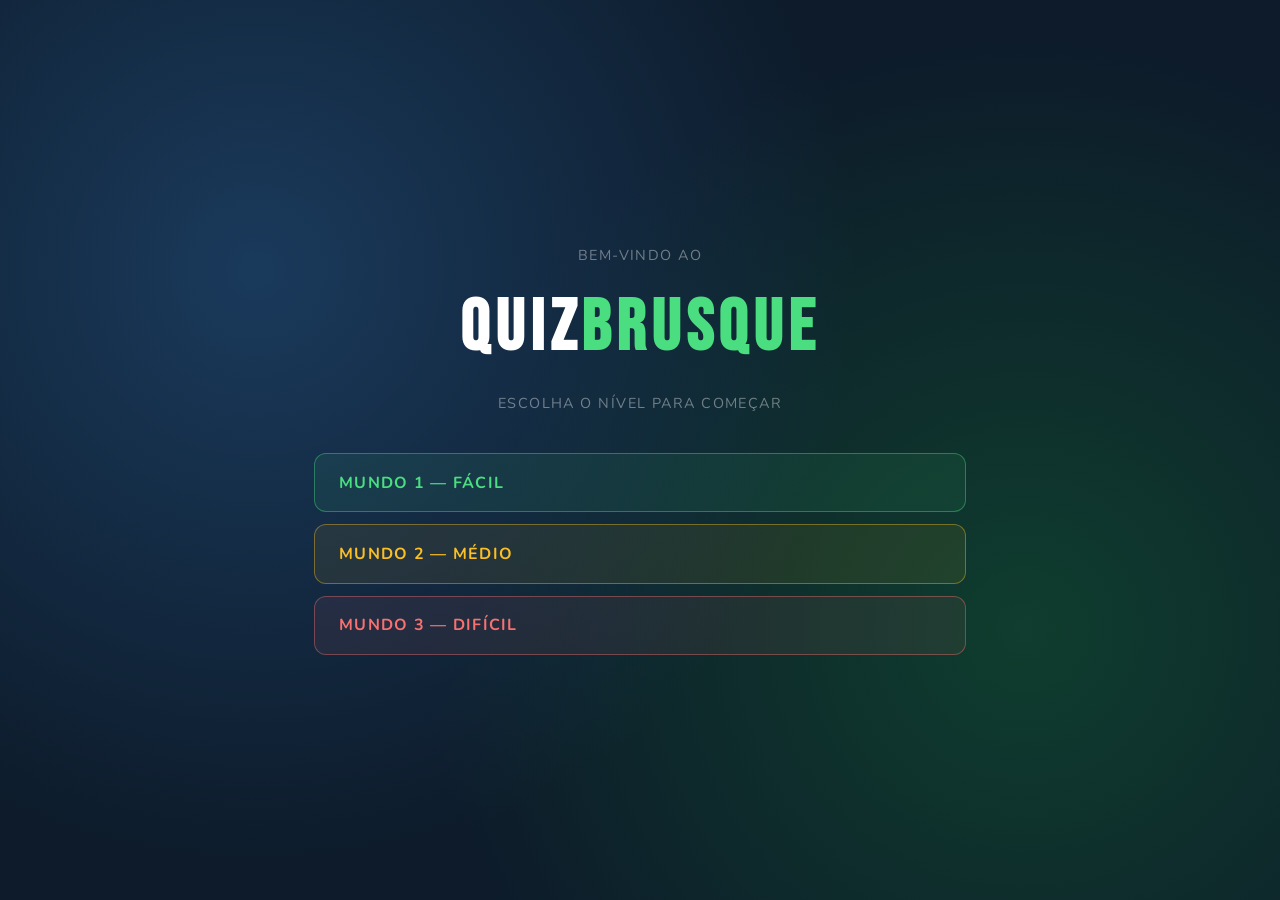
==== main.html @ 00d287b5 "curricularização v.1" ====
<!DOCTYPE html>
<html lang="pt-br">
<head>
    <meta charset="UTF-8">
    <meta name="viewport" content="width=device-width, initial-scale=1.0">
    <title>Quiz Brusque</title>
    <link rel="stylesheet" href="estilos/easy.css">
    <link rel="stylesheet" href="estilos/media-query.css">
</head>
<body>
    <main>
        <p class="subtitulo">BEM-VINDO AO</p>
        <h1 class="titulo-principal">QUIZ<br><span>BRUSQUE</span></h1>
        <p class="subtitulo">ESCOLHA O NÍVEL PARA COMEÇAR</p>

        <div id="contPerguntas" style="margin-top: 1rem;">
            <button class="btn-mundo btn-facil" onclick="iniciarJogo('mundo1.html')">
                 MUNDO 1 — FÁCIL
            </button>
            <button class="btn-mundo btn-medio" onclick="iniciarJogo('mundo2.html')">
                 MUNDO 2 — MÉDIO
            </button>
            <button class="btn-mundo btn-dificil" onclick="iniciarJogo('mundo3.html')">
                 MUNDO 3 — DIFÍCIL
            </button>
        </div>

        <script>
            function iniciarJogo(destino) {
                localStorage.setItem('vida', 3);
                window.location.href = destino;
            }
        </script>
    </main>
</body>
</html>
---- estilos/easy.css ----
@import url('https://fonts.googleapis.com/css2?family=Bebas+Neue&family=Nunito:wght@400;700&display=swap');

* {
    margin: 0;
    padding: 0;
    box-sizing: border-box;
}

body {
    background-color: #0d1b2a;
    background-image: radial-gradient(circle at 20% 30%, #1a3a5c 0%, transparent 50%),
                      radial-gradient(circle at 80% 70%, #0f3d2e 0%, transparent 50%);
    min-height: 100vh;
    display: flex;
    align-items: center;
    justify-content: center;
    font-family: 'Nunito', sans-serif;
    color: #ffffff;
}

main {
    width: 100%;
    max-width: 700px;
    padding: 2rem 1.5rem;
    display: flex;
    flex-direction: column;
    align-items: center;
    gap: 1.5rem;
}

/* TAG DO MUNDO */
.mundo-tag {
    font-family: 'Nunito', sans-serif;
    font-size: 0.85rem;
    font-weight: 700;
    letter-spacing: 0.15em;
    text-transform: uppercase;
    color: #4ade80;
    background: rgba(74, 222, 128, 0.1);
    border: 1px solid rgba(74, 222, 128, 0.3);
    padding: 0.4rem 1.2rem;
    border-radius: 99px;
}

/* CONTADOR DE PERGUNTAS */
.contador {
    font-size: 0.8rem;
    color: rgba(255,255,255,0.4);
    letter-spacing: 0.1em;
}

/* PERGUNTA */
h1 {
    font-family: 'Bebas Neue', sans-serif;
    font-size: clamp(1.6rem, 4vw, 2.4rem);
    text-align: center;
    line-height: 1.2;
    color: #ffffff;
    letter-spacing: 0.05em;
    min-height: 80px;
    display: flex;
    align-items: center;
    justify-content: center;
}

/* VIDAS */
.vidas-container {
    display: flex;
    align-items: center;
    gap: 0.5rem;
    font-size: 0.9rem;
    color: rgba(255,255,255,0.6);
}

.coracao {
    font-size: 1.2rem;
    transition: transform 0.2s;
}

.coracao.perdida {
    filter: grayscale(1);
    opacity: 0.3;
}

/* BOTÕES DE RESPOSTA */
#contPerguntas {
    width: 100%;
    display: flex;
    flex-direction: column;
    gap: 0.75rem;
}

.pergunta {
    width: 100%;
    padding: 1rem 1.5rem;
    background: rgba(255, 255, 255, 0.05);
    border: 1px solid rgba(255, 255, 255, 0.12);
    border-radius: 12px;
    color: #ffffff;
    font-family: 'Nunito', sans-serif;
    font-size: 1rem;
    font-weight: 700;
    letter-spacing: 0.05em;
    cursor: pointer;
    text-align: left;
    transition: background 0.2s, border-color 0.2s, transform 0.1s;
}

.pergunta:hover {
    background: rgba(255, 255, 255, 0.1);
    border-color: rgba(255, 255, 255, 0.3);
    transform: translateX(4px);
}

.pergunta:active {
    transform: scale(0.98);
}

.pergunta.correta {
    background: rgba(74, 222, 128, 0.15);
    border-color: #4ade80;
    color: #4ade80;
}

.pergunta.errada {
    background: rgba(248, 113, 113, 0.15);
    border-color: #f87171;
    color: #f87171;
}

/* BOTÕES DA TELA INICIAL E FINAL */
.btn-mundo {
    width: 100%;
    padding: 1.1rem 1.5rem;
    border-radius: 12px;
    border: 1px solid;
    font-family: 'Nunito', sans-serif;
    font-size: 1rem;
    font-weight: 700;
    letter-spacing: 0.08em;
    cursor: pointer;
    transition: transform 0.15s, background 0.2s;
    text-align: left;
    display: flex;
    align-items: center;
    gap: 0.75rem;
}

.btn-mundo:hover { transform: translateX(4px); }
.btn-mundo:active { transform: scale(0.98); }

.btn-facil {
    background: rgba(74, 222, 128, 0.08);
    border-color: rgba(74, 222, 128, 0.4);
    color: #4ade80;
}
.btn-facil:hover { background: rgba(74, 222, 128, 0.15); }

.btn-medio {
    background: rgba(251, 191, 36, 0.08);
    border-color: rgba(251, 191, 36, 0.4);
    color: #fbbf24;
}
.btn-medio:hover { background: rgba(251, 191, 36, 0.15); }

.btn-dificil {
    background: rgba(248, 113, 113, 0.08);
    border-color: rgba(248, 113, 113, 0.4);
    color: #f87171;
}
.btn-dificil:hover { background: rgba(248, 113, 113, 0.15); }

/* TÍTULO PRINCIPAL (main.html e venceu.html) */
.titulo-principal {
    font-family: 'Bebas Neue', sans-serif;
    font-size: clamp(2.5rem, 8vw, 4.5rem);
    letter-spacing: 0.08em;
    text-align: center;
    line-height: 1;
}

.titulo-principal span {
    color: #4ade80;
}

.subtitulo {
    font-size: 0.9rem;
    color: rgba(255,255,255,0.4);
    text-align: center;
    letter-spacing: 0.1em;
}

/* TELA DE VITÓRIA */
.trofeu {
    font-size: 4rem;
    text-align: center;
}

.btn-reiniciar {
    padding: 1rem 2.5rem;
    background: rgba(74, 222, 128, 0.1);
    border: 1px solid rgba(74, 222, 128, 0.4);
    border-radius: 12px;
    color: #4ade80;
    font-family: 'Nunito', sans-serif;
    font-size: 1rem;
    font-weight: 700;
    letter-spacing: 0.08em;
    cursor: pointer;
    transition: background 0.2s, transform 0.1s;
}

.btn-reiniciar:hover {
    background: rgba(74, 222, 128, 0.2);
    transform: translateY(-2px);
}

/* BARRA DE PROGRESSO */
.barra-container {
    width: 100%;
    height: 4px;
    background: rgba(255,255,255,0.08);
    border-radius: 99px;
    overflow: hidden;
}

.barra-fill {
    height: 100%;
    background: #4ade80;
    border-radius: 99px;
    transition: width 0.4s ease;
}
---- estilos/media-query.css ----
@media (max-width: 480px) {
    main {
        padding: 1.5rem 1rem;
        gap: 1.2rem;
    }

    h1 {
        font-size: 1.4rem;
        min-height: 60px;
    }

    .pergunta {
        font-size: 0.9rem;
        padding: 0.85rem 1.1rem;
    }

    .btn-mundo {
        font-size: 0.9rem;
        padding: 0.9rem 1.1rem;
    }

    .titulo-principal {
        font-size: 2.5rem;
    }
}
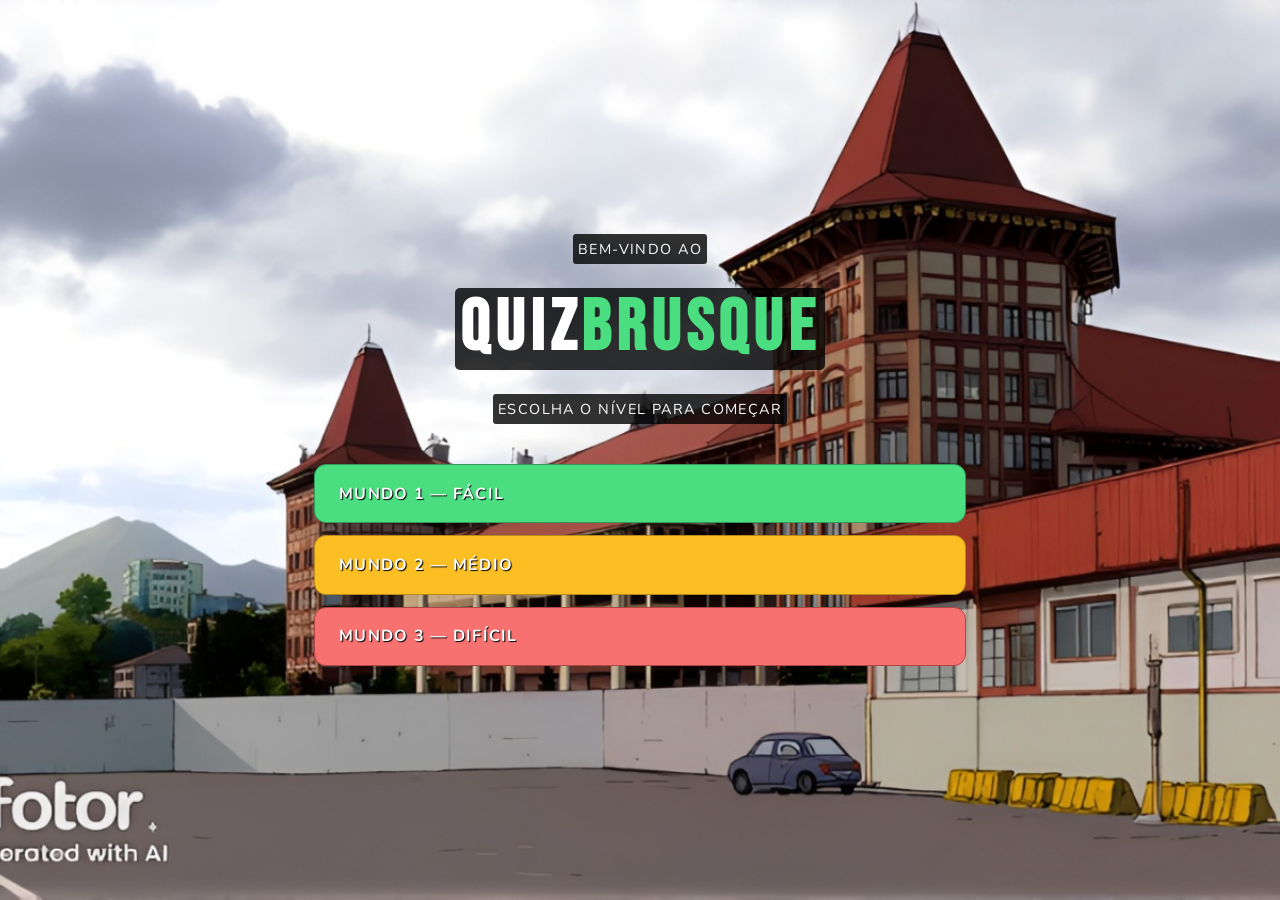
==== commit 0bc965e7: "curricularizacao-v1.3 estilização do terceiro e primeiro mundo" ====
--- a/main.html
+++ b/main.html
@@ -4,7 +4,7 @@
     <meta charset="UTF-8">
     <meta name="viewport" content="width=device-width, initial-scale=1.0">
     <title>Quiz Brusque</title>
-    <link rel="stylesheet" href="estilos/easy.css">
+    <link rel="stylesheet" href="estilos/main.css">
     <link rel="stylesheet" href="estilos/media-query.css">
 </head>
 <body>
--- a/estilos/main.css
+++ b/estilos/main.css
@@ -0,0 +1,245 @@
+@import url('https://fonts.googleapis.com/css2?family=Bebas+Neue&family=Nunito:wght@400;700&display=swap');
+
+* {
+    margin: 0;
+    padding: 0;
+    box-sizing: border-box;
+}
+
+body {
+    background-color: #0d1b2a;
+    background-image: url(../imagens/fundo-fenarreco-1-ghibi\ \(1\).jpg);
+    background-position: top right;
+    background-size: cover;
+    background-repeat: no-repeat;
+    min-height: 100vh;
+    display: flex;
+    align-items: center;
+    justify-content: center;
+    font-family: 'Nunito', sans-serif;
+    color: #ffffff;
+}
+
+main {
+    width: 100%;
+    max-width: 700px;
+    padding: 2rem 1.5rem;
+    display: flex;
+    flex-direction: column;
+    align-items: center;
+    gap: 1.5rem;
+}
+
+/* TAG DO MUNDO */
+.mundo-tag {
+    font-family: 'Nunito', sans-serif;
+    font-size: 0.85rem;
+    font-weight: 700;
+    letter-spacing: 0.15em;
+    text-transform: uppercase;
+    color: white;
+    background: rgba(74, 222, 128, 1);
+    padding: 0.4rem 1.2rem;
+    border-radius: 99px;
+}
+
+/* CONTADOR DE PERGUNTAS */
+.contador {
+    font-size: 0.8rem;
+    color: white);
+    letter-spacing: 0.1em;
+    background-color: rgba(0, 0, 0, 0.800);
+    border-radius: 5px;
+    padding: 5px;
+}
+
+/* PERGUNTA */
+h1 {
+    font-family: 'Bebas Neue', sans-serif;
+    font-size: clamp(1.6rem, 4vw, 2.4rem);
+    text-align: center;
+    line-height: 1.2;
+    color: #ffffff;
+    letter-spacing: 0.05em;
+    min-height: 80px;
+    display: flex;
+    align-items: center;
+    justify-content: center;
+    background-color: rgba(0, 0, 0, 0.800);
+    border-radius: 5px;
+    padding: 5px;
+}
+
+/* VIDAS */
+.vidas-container {
+    display: flex;
+    align-items: center;
+    gap: 0.5rem;
+    font-size: 0.9rem;
+    color: rgba(255,255,255,0.6);
+}
+
+.coracao {
+    font-size: 1.2rem;
+    transition: transform 0.2s;
+}
+
+.coracao.perdida {
+    filter: grayscale(1);
+    opacity: 0.3;
+}
+
+/* BOTÕES DE RESPOSTA */
+#contPerguntas {
+    width: 100%;
+    display: flex;
+    flex-direction: column;
+    gap: 0.75rem;
+}
+
+.pergunta {
+    width: 100%;
+    padding: 1rem 1.5rem;
+    background: rgba(59, 130, 196, 1);
+    border: 1px solid rgba(255, 255, 255, 0.12);
+    border-radius: 12px;
+    color: #ffffff;
+    font-family: 'Nunito', sans-serif;
+    font-size: 1rem;
+    font-weight: 700;
+    letter-spacing: 0.05em;
+    cursor: pointer;
+    text-align: left;
+    transition: background 0.2s, border-color 0.2s, transform 0.1s;
+}
+
+.pergunta:hover {
+    background: rgba(59, 130, 196, 1);
+    border-color: rgba(255, 255, 255, 0.3);
+    transform: translateX(4px);
+}
+
+.pergunta:active {
+    transform: scale(0.98);
+}
+
+.pergunta.correta {
+    background: rgba(74, 222, 128, 1);
+    border-color: #4ade80;
+    color: white;
+}
+
+.pergunta.errada {
+    background: rgba(248, 113, 113, 1);
+    border-color: #f87171;
+    color: white;
+}
+
+/* BOTÕES DA TELA INICIAL E FINAL */
+.btn-mundo {
+    width: 100%;
+    padding: 1.1rem 1.5rem;
+    border-radius: 12px;
+    border: 1px solid;
+    font-family: 'Nunito', sans-serif;
+    font-size: 1rem;
+    font-weight: 700;
+    letter-spacing: 0.08em;
+    cursor: pointer;
+    transition: transform 0.15s, background 0.2s;
+    text-align: left;
+    display: flex;
+    align-items: center;
+    gap: 0.75rem;
+}
+
+.btn-mundo:hover { transform: translateX(4px); }
+.btn-mundo:active { transform: scale(0.98); }
+
+.btn-facil {
+    background: rgba(74, 222, 128, 1);
+    border-color: rgb(51, 153, 88);
+    color: white;
+    text-shadow: 1px 1px 1px black;
+}
+.btn-facil:hover { background: rgba(74, 222, 128, 1); }
+
+.btn-medio {
+    background: rgba(251, 191, 36, 1);
+    border-color: rgb(182, 138, 26);
+    color: white;
+    text-shadow: 1px 1px 1px black;
+}
+.btn-medio:hover { background: rgba(251, 191, 36, 1); }
+
+.btn-dificil {
+    background: rgba(248, 113, 113, 1);
+    border-color: rgb(175, 70, 70);
+    color: white;
+    text-shadow: 1px 1px 1px black;
+}
+.btn-dificil:hover { background: rgba(248, 113, 113, 1); }
+
+/* TÍTULO PRINCIPAL (main.html e venceu.html) */
+.titulo-principal {
+    font-family: 'Bebas Neue', sans-serif;
+    font-size: clamp(2.5rem, 8vw, 4.5rem);
+    letter-spacing: 0.08em;
+    text-align: center;
+    line-height: 1;
+}
+
+.titulo-principal span {
+    color: #4ade80;
+}
+
+.subtitulo {
+    font-size: 0.9rem;
+    color: white;
+    text-align: center;
+    letter-spacing: 0.1em;
+    background-color: rgba(0, 0, 0, 0.800);
+    padding: 5px;
+    border-radius: 3px;
+}
+
+/* TELA DE VITÓRIA */
+.trofeu {
+    font-size: 4rem;
+    text-align: center;
+}
+
+.btn-reiniciar {
+    padding: 1rem 2.5rem;
+    background: rgba(74, 222, 128, 0.1);
+    border: 1px solid rgba(74, 222, 128, 0.4);
+    border-radius: 12px;
+    color: #4ade80;
+    font-family: 'Nunito', sans-serif;
+    font-size: 1rem;
+    font-weight: 700;
+    letter-spacing: 0.08em;
+    cursor: pointer;
+    transition: background 0.2s, transform 0.1s;
+}
+
+.btn-reiniciar:hover {
+    background: rgba(74, 222, 128, 0.2);
+    transform: translateY(-2px);
+}
+
+/* BARRA DE PROGRESSO */
+.barra-container {
+    width: 100%;
+    height: 4px;
+    background: rgba(255,255,255,0.08);
+    border-radius: 99px;
+    overflow: hidden;
+}
+
+.barra-fill {
+    height: 100%;
+    background: #4ade80;
+    border-radius: 99px;
+    transition: width 0.4s ease;
+}
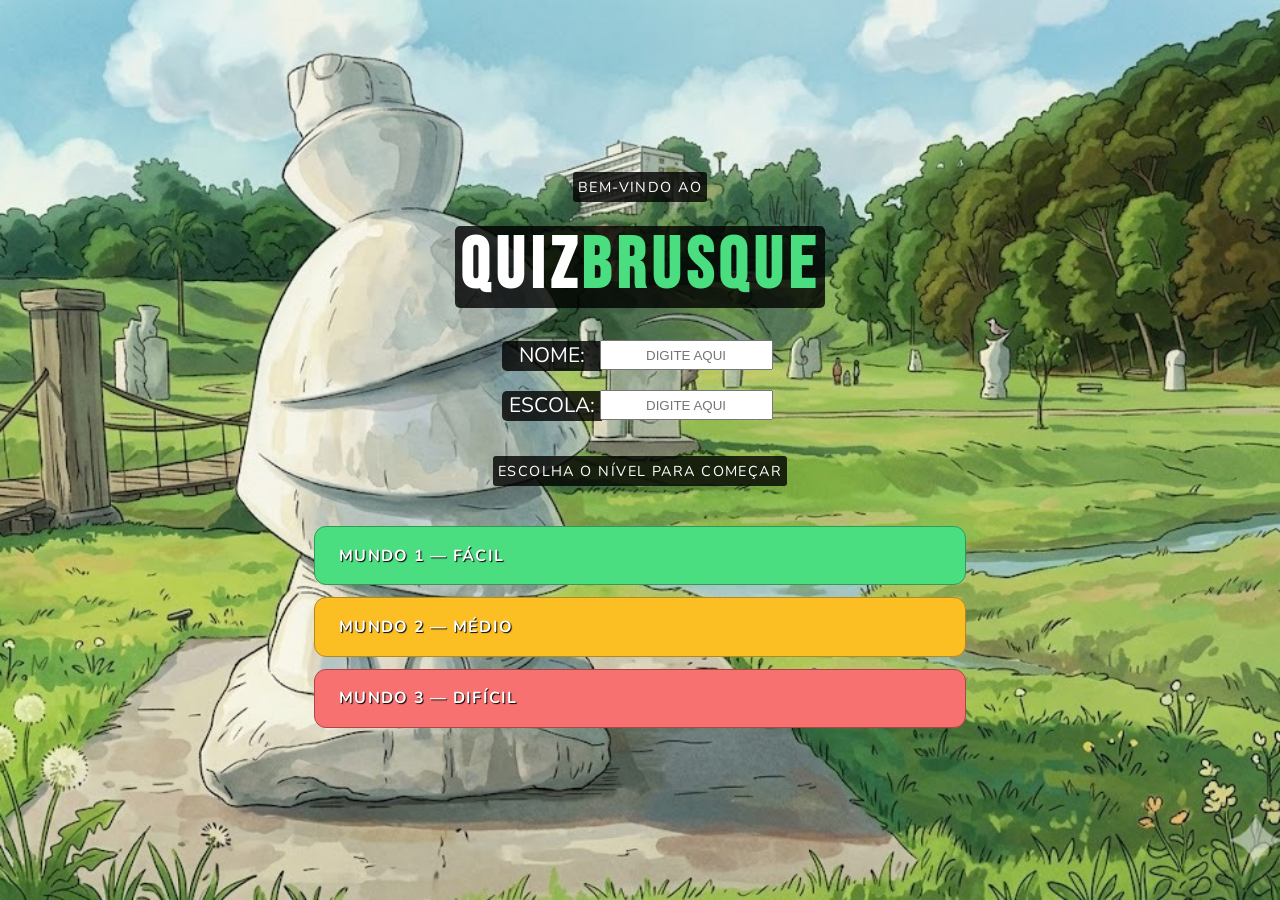
==== commit 82bc636d: "curricularizacao-v.1.7 implementação de formulário" ====
--- a/main.html
+++ b/main.html
@@ -11,6 +11,17 @@
     <main>
         <p class="subtitulo">BEM-VINDO AO</p>
         <h1 class="titulo-principal">QUIZ<br><span>BRUSQUE</span></h1>
+
+        <form action="" method="get">
+
+            <label for="inome">NOME:</label>
+            <input name="nome" id="inome" type="text" placeholder="DIGITE AQUI">
+            <br>
+            <label for="iescola">ESCOLA:</label>
+            <input name="nome" id="iescola" type="text" placeholder="DIGITE AQUI">
+
+        </form>
+
         <p class="subtitulo">ESCOLHA O NÍVEL PARA COMEÇAR</p>
 
         <div id="contPerguntas" style="margin-top: 1rem;">
--- a/estilos/main.css
+++ b/estilos/main.css
@@ -8,8 +8,8 @@
 
 body {
     background-color: #0d1b2a;
-    background-image: url(../imagens/fundo-fenarreco-1-ghibi\ \(1\).jpg);
-    background-position: top right;
+    background-image: url(../imagens/Parque-das-Esculturas-Brusque.png);
+    background-position: top center;
     background-size: cover;
     background-repeat: no-repeat;
     min-height: 100vh;
@@ -68,6 +68,28 @@
     background-color: rgba(0, 0, 0, 0.800);
     border-radius: 5px;
     padding: 5px;
+}
+
+/* FORMULÁRIO */
+
+main label {
+    display: inline-block;
+    font-size: 1.3em;
+    background-color: rgba(0, 0, 0, 0.800);
+    border-radius: 5px 0px 0px 5px;
+    margin: -6px;
+    width: 100px;
+    height: 30px;
+    text-align: center;
+}
+
+main input{
+    position: relative;
+    bottom: 2px;
+    display: inline-block;
+    margin: 10px 0px;
+    height: 30px;
+    text-align: center;
 }
 
 /* VIDAS */
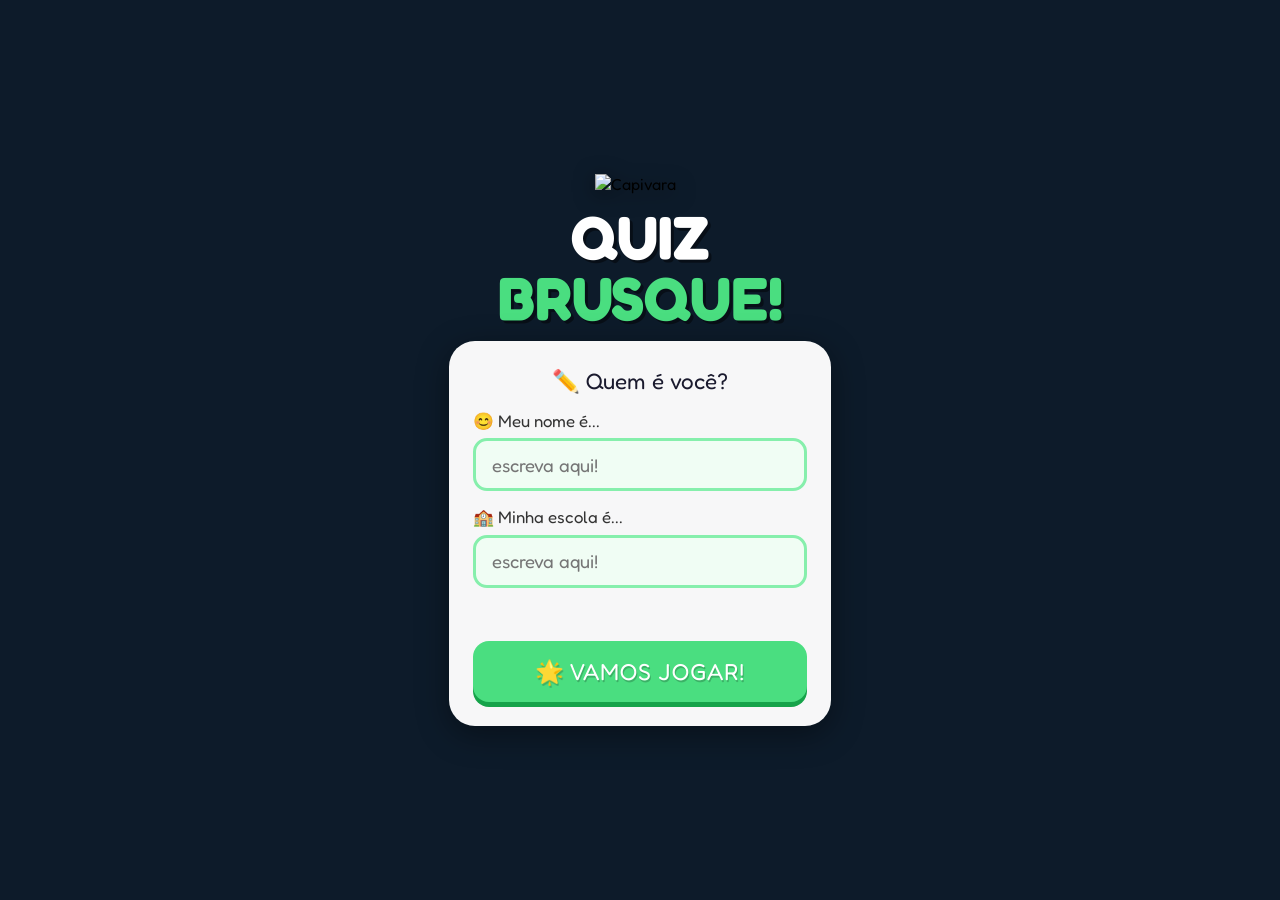
==== commit e936adac: "curricularização v2.0" ====
--- a/main.html
+++ b/main.html
@@ -1,47 +1,82 @@
 <!DOCTYPE html>
 <html lang="pt-br">
+
 <head>
     <meta charset="UTF-8">
     <meta name="viewport" content="width=device-width, initial-scale=1.0">
     <title>Quiz Brusque</title>
     <link rel="stylesheet" href="estilos/main.css">
     <link rel="stylesheet" href="estilos/media-query.css">
+    <style>
+        main {
+            animation: fadeInUp 0.6s ease both;
+        }
+
+        @keyframes fadeInUp {
+            from {
+                opacity: 0;
+                transform: translateY(24px);
+            }
+
+            to {
+                opacity: 1;
+                transform: translateY(0);
+            }
+        }
+
+        body.saindo main {
+            animation: fadeOutUp 0.45s ease both;
+        }
+
+        @keyframes fadeOutUp {
+            from {
+                opacity: 1;
+                transform: translateY(0);
+            }
+
+            to {
+                opacity: 0;
+                transform: translateY(-20px);
+            }
+        }
+    </style>
 </head>
+
 <body>
     <main>
         <p class="subtitulo">BEM-VINDO AO</p>
         <h1 class="titulo-principal">QUIZ<br><span>BRUSQUE</span></h1>
 
-        <form action="" method="get">
-
-            <label for="inome">NOME:</label>
-            <input name="nome" id="inome" type="text" placeholder="DIGITE AQUI">
-            <br>
-            <label for="iescola">ESCOLA:</label>
-            <input name="nome" id="iescola" type="text" placeholder="DIGITE AQUI">
-
-        </form>
-
         <p class="subtitulo">ESCOLHA O NÍVEL PARA COMEÇAR</p>
 
         <div id="contPerguntas" style="margin-top: 1rem;">
             <button class="btn-mundo btn-facil" onclick="iniciarJogo('mundo1.html')">
-                 MUNDO 1 — FÁCIL
+                🌱 MUNDO 1 — FÁCIL
             </button>
             <button class="btn-mundo btn-medio" onclick="iniciarJogo('mundo2.html')">
-                 MUNDO 2 — MÉDIO
+                ⚡ MUNDO 2 — MÉDIO
             </button>
             <button class="btn-mundo btn-dificil" onclick="iniciarJogo('mundo3.html')">
-                 MUNDO 3 — DIFÍCIL
+                🔥 MUNDO 3 — DIFÍCIL
             </button>
         </div>
 
+        </div>
+
         <script>
+            const nome = localStorage.getItem('jogador_nome');
+            const escola = localStorage.getItem('jogador_escola');
+            if (!nome || !escola) {
+                window.location.href = 'cadastro.html';
+            }
             function iniciarJogo(destino) {
                 localStorage.setItem('vida', 3);
-                window.location.href = destino;
+                document.body.classList.add('saindo');
+                setTimeout(function () { window.location.href = destino; }, 450);
             }
+
         </script>
     </main>
 </body>
-</html>
+
+</html>
--- a/estilos/main.css
+++ b/estilos/main.css
@@ -8,7 +8,7 @@
 
 body {
     background-color: #0d1b2a;
-    background-image: url(../imagens/Parque-das-Esculturas-Brusque.png);
+    background-image: url(https://media.discordapp.net/attachments/1097881292365905961/1504967784780664882/Parque-das-Esculturas-Brusque.png?ex=6a08e9f8&is=6a079878&hm=9c4b93c9c77f2094c403393fca9617393a05e2f3eaa50a9bc4819f9c9cd547e5&=&format=webp&quality=lossless&width=808&height=538);
     background-position: top center;
     background-size: cover;
     background-repeat: no-repeat;
@@ -46,7 +46,7 @@
 /* CONTADOR DE PERGUNTAS */
 .contador {
     font-size: 0.8rem;
-    color: white);
+    color: white;
     letter-spacing: 0.1em;
     background-color: rgba(0, 0, 0, 0.800);
     border-radius: 5px;
@@ -71,7 +71,6 @@
 }
 
 /* FORMULÁRIO */
-
 main label {
     display: inline-block;
     font-size: 1.3em;
@@ -92,25 +91,6 @@
     text-align: center;
 }
 
-/* VIDAS */
-.vidas-container {
-    display: flex;
-    align-items: center;
-    gap: 0.5rem;
-    font-size: 0.9rem;
-    color: rgba(255,255,255,0.6);
-}
-
-.coracao {
-    font-size: 1.2rem;
-    transition: transform 0.2s;
-}
-
-.coracao.perdida {
-    filter: grayscale(1);
-    opacity: 0.3;
-}
-
 /* BOTÕES DE RESPOSTA */
 #contPerguntas {
     width: 100%;
@@ -119,43 +99,6 @@
     gap: 0.75rem;
 }
 
-.pergunta {
-    width: 100%;
-    padding: 1rem 1.5rem;
-    background: rgba(59, 130, 196, 1);
-    border: 1px solid rgba(255, 255, 255, 0.12);
-    border-radius: 12px;
-    color: #ffffff;
-    font-family: 'Nunito', sans-serif;
-    font-size: 1rem;
-    font-weight: 700;
-    letter-spacing: 0.05em;
-    cursor: pointer;
-    text-align: left;
-    transition: background 0.2s, border-color 0.2s, transform 0.1s;
-}
-
-.pergunta:hover {
-    background: rgba(59, 130, 196, 1);
-    border-color: rgba(255, 255, 255, 0.3);
-    transform: translateX(4px);
-}
-
-.pergunta:active {
-    transform: scale(0.98);
-}
-
-.pergunta.correta {
-    background: rgba(74, 222, 128, 1);
-    border-color: #4ade80;
-    color: white;
-}
-
-.pergunta.errada {
-    background: rgba(248, 113, 113, 1);
-    border-color: #f87171;
-    color: white;
-}
 
 /* BOTÕES DA TELA INICIAL E FINAL */
 .btn-mundo {
@@ -233,10 +176,10 @@
 
 .btn-reiniciar {
     padding: 1rem 2.5rem;
-    background: rgba(74, 222, 128, 0.1);
-    border: 1px solid rgba(74, 222, 128, 0.4);
+    background: rgba(74, 222, 128, 1);
+    border: 1px solid rgba(74, 222, 128, 1);
     border-radius: 12px;
-    color: #4ade80;
+    color: white;
     font-family: 'Nunito', sans-serif;
     font-size: 1rem;
     font-weight: 700;
@@ -246,7 +189,7 @@
 }
 
 .btn-reiniciar:hover {
-    background: rgba(74, 222, 128, 0.2);
+    background: rgba(74, 222, 128, 1);
     transform: translateY(-2px);
 }
 
--- a/estilos/media-query.css
+++ b/estilos/media-query.css
@@ -7,6 +7,22 @@
     h1 {
         font-size: 1.4rem;
         min-height: 60px;
+    }
+
+    #capivara1{
+        position: relative;
+        top: 163px;
+        right: 115px;
+        width: 80px;
+        margin: 0px;
+    }
+
+    #capivara2 {
+        position: relative;
+        top: 157px;
+        left: 115px;
+        width: 80px;
+        margin: 0px;
     }
 
     .pergunta {
